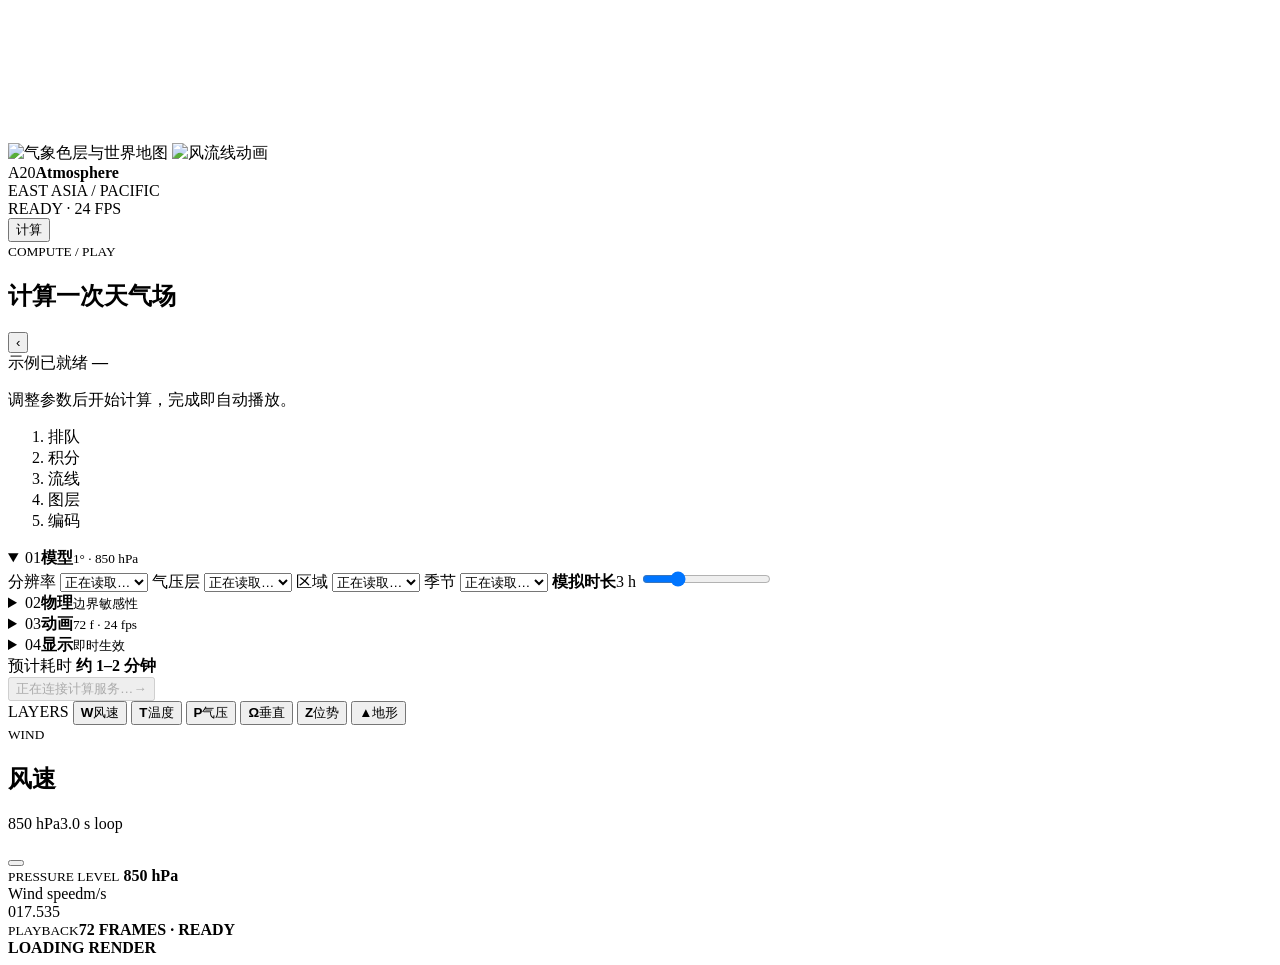
==== web/index.html @ bdedbe60 "1" ====
<!doctype html>
<html lang="zh-CN">
<head>
  <meta charset="utf-8" />
  <meta name="viewport" content="width=device-width, initial-scale=1" />
  <title>Atmos20 · 计算并播放</title>
  <link rel="preconnect" href="https://fonts.googleapis.com" />
  <link rel="preconnect" href="https://fonts.gstatic.com" crossorigin="anonymous" />
  <link href="https://fonts.googleapis.com/css2?family=IBM+Plex+Mono:wght@400;500&family=Space+Grotesk:wght@500;600&display=swap" rel="stylesheet" />
  <link rel="stylesheet" href="/styles.css?v=3" />
</head>
<body>
  <main class="weather-map">
    <div class="map-media" aria-label="Atmos20 计算完成后的大气流场动画">
      <img id="fieldImage" class="field-image" alt="气象色层与世界地图" />
      <img id="flowImage" class="flow-image" alt="风流线动画" />
      <canvas id="flowFreeze" class="flow-image flow-freeze" aria-hidden="true"></canvas>
      <div class="map-vignette" aria-hidden="true"></div>
    </div>

    <header class="masthead">
      <div class="brand"><span>A20</span><strong>Atmosphere</strong></div>
      <div class="region"><i></i><span id="regionLabel">EAST ASIA / PACIFIC</span></div>
      <div id="renderStatus" class="render-status" aria-live="polite">READY · 24 FPS</div>
    </header>

    <button id="drawerToggle" class="drawer-toggle" type="button" aria-controls="computeDrawer" aria-expanded="true">
      <span class="drawer-toggle-mark" aria-hidden="true"></span>
      <span>计算</span>
    </button>

    <aside id="computeDrawer" class="compute-drawer" aria-label="模型计算设置">
      <form id="renderForm" novalidate>
        <header class="drawer-head">
          <div>
            <small>COMPUTE / PLAY</small>
            <h2>计算一次天气场</h2>
          </div>
          <button id="drawerClose" class="icon-button" type="button" aria-label="收起计算面板">‹</button>
        </header>

        <div id="jobPanel" class="job-panel idle" role="status" aria-live="polite">
          <div class="job-topline">
            <span id="jobState">示例已就绪</span>
            <b id="jobPercent">—</b>
          </div>
          <div class="job-track"><i id="jobProgress"></i></div>
          <p id="jobMessage">调整参数后开始计算，完成即自动播放。</p>
          <ol class="stage-dots" aria-label="计算阶段">
            <li data-stage="queued">排队</li>
            <li data-stage="model">积分</li>
            <li data-stage="particles">流线</li>
            <li data-stage="layers">图层</li>
            <li data-stage="encode">编码</li>
          </ol>
        </div>

        <div id="presetStrip" class="preset-strip" hidden>
          <span>PRESET</span>
          <div id="presetButtons" role="group" aria-label="计算参数预设"></div>
        </div>

        <details class="parameter-group" data-section="model" open>
          <summary><span>01</span><b>模型</b><small id="modelSummary">1° · 850 hPa</small></summary>
          <div class="group-body two-column">
            <label class="field-control">
              <span>分辨率</span>
              <select id="resolution" name="resolution" required>
                <option value="">正在读取…</option>
              </select>
            </label>
            <label class="field-control">
              <span>气压层</span>
              <select id="level" name="level" required>
                <option value="">正在读取…</option>
              </select>
            </label>
            <label class="field-control">
              <span>区域</span>
              <select id="region" name="region" required>
                <option value="">正在读取…</option>
              </select>
            </label>
            <label class="field-control">
              <span>季节</span>
              <select id="season" name="season" required>
                <option value="">正在读取…</option>
              </select>
            </label>
            <label class="range-control full-width">
              <span><b>模拟时长</b><output for="spinupHours" data-output="spinupHours">3 h</output></span>
              <input id="spinupHours" name="spinupHours" type="range" min="0" max="12" step="0.5" value="3" />
            </label>
          </div>
        </details>

        <details class="parameter-group" data-section="physics">
          <summary><span>02</span><b>物理</b><small>边界敏感性</small></summary>
          <div class="group-body">
            <label class="range-control">
              <span><b>青藏高原高度</b><output for="tibetScale" data-output="tibetScale">1.00×</output></span>
              <input id="tibetScale" name="tibetScale" type="range" min="0" max="2" step="0.05" value="1" />
            </label>
            <label class="range-control">
              <span><b>陆地加热</b><output for="landHeatingScale" data-output="landHeatingScale">1.00×</output></span>
              <input id="landHeatingScale" name="landHeatingScale" type="range" min="0" max="2" step="0.05" value="1" />
            </label>
            <label class="range-control">
              <span><b>洋流强度</b><output for="oceanCurrentScale" data-output="oceanCurrentScale">1.00×</output></span>
              <input id="oceanCurrentScale" name="oceanCurrentScale" type="range" min="0" max="2" step="0.05" value="1" />
            </label>
          </div>
        </details>

        <details class="parameter-group" data-section="animation">
          <summary><span>03</span><b>动画</b><small id="animationSummary">72 f · 24 fps</small></summary>
          <div class="group-body two-column">
            <label class="field-control">
              <span>帧数</span>
              <input id="frames" name="frames" type="number" min="24" max="120" step="1" value="72" required />
            </label>
            <label class="field-control">
              <span>FPS</span>
              <input id="fps" name="fps" type="number" min="12" max="30" step="1" value="24" required />
            </label>
            <label class="field-control full-width">
              <span>粒子数</span>
              <input id="particles" name="particles" type="number" min="800" max="6000" step="100" value="3600" required />
            </label>
            <label class="range-control full-width">
              <span><b>流动速度</b><output for="flowSpeed" data-output="flowSpeed">1.00×</output></span>
              <input id="flowSpeed" name="flowSpeed" type="range" min="0.25" max="3" step="0.05" value="1" />
            </label>
            <label class="range-control full-width">
              <span><b>尾迹长度</b><output for="trail" data-output="trail">70%</output></span>
              <input id="trail" name="trail" type="range" min="0.75" max="0.985" step="0.005" value="0.94" />
            </label>
          </div>
        </details>

        <details class="parameter-group" data-section="display">
          <summary><span>04</span><b>显示</b><small>即时生效</small></summary>
          <div class="group-body">
            <label class="range-control">
              <span><b>流线透明度</b><output for="flowOpacity" data-output="flowOpacity">78%</output></span>
              <input id="flowOpacity" name="flowOpacity" type="range" min="0" max="1" step="0.01" value="0.78" />
            </label>
            <label class="range-control">
              <span><b>气象层透明度</b><output for="fieldOpacity" data-output="fieldOpacity">100%</output></span>
              <input id="fieldOpacity" name="fieldOpacity" type="range" min="0.2" max="1" step="0.01" value="1" />
            </label>
          </div>
        </details>

        <div class="estimate-row">
          <span>预计耗时</span>
          <strong id="estimateTime">约 1–2 分钟</strong>
          <small id="validationMessage"></small>
        </div>
        <button id="renderButton" class="render-button" type="submit" disabled>
          <span id="renderButtonLabel">正在连接计算服务…</span><i aria-hidden="true">→</i>
        </button>
      </form>
    </aside>

    <aside class="layer-menu" aria-label="气象图层">
      <span class="menu-caption">LAYERS</span>
      <button type="button" data-layer="wind" class="layer active"><b>W</b><span>风速</span></button>
      <button type="button" data-layer="temperature" class="layer"><b>T</b><span>温度</span></button>
      <button type="button" data-layer="pressure" class="layer"><b>P</b><span>气压</span></button>
      <button type="button" data-layer="omega" class="layer"><b>Ω</b><span>垂直</span></button>
      <button type="button" data-layer="geopotential" class="layer"><b>Z</b><span>位势</span></button>
      <button type="button" data-layer="terrain" class="layer"><b>▲</b><span>地形</span></button>
    </aside>

    <section class="layer-title">
      <small id="layerEnglish">WIND</small>
      <h1 id="layerName">风速</h1>
      <p><span id="levelLabel">850 hPa</span><i></i><span id="loopLabel">3.0 s loop</span></p>
    </section>

    <footer class="control-dock">
      <button id="playButton" class="play-button" type="button" aria-label="暂停动画"><span></span></button>
      <div class="level-control fixed-level">
        <small>PRESSURE LEVEL</small>
        <strong>850 hPa</strong>
      </div>
      <div class="legend">
        <div class="legend-meta"><span id="legendName">Wind speed</span><span id="legendUnit">m/s</span></div>
        <div id="legendBar" class="legend-bar"></div>
        <div class="legend-values"><span id="legendMin">0</span><span id="legendMid">17.5</span><span id="legendMax">35</span></div>
      </div>
      <div class="media-note"><small>PLAYBACK</small><strong id="mediaNote">72 FRAMES · READY</strong></div>
    </footer>

    <div id="assetLoader" class="asset-loader"><span></span><b>LOADING RENDER</b></div>
  </main>
  <script src="/app.js?v=4"></script>
</body>
</html>
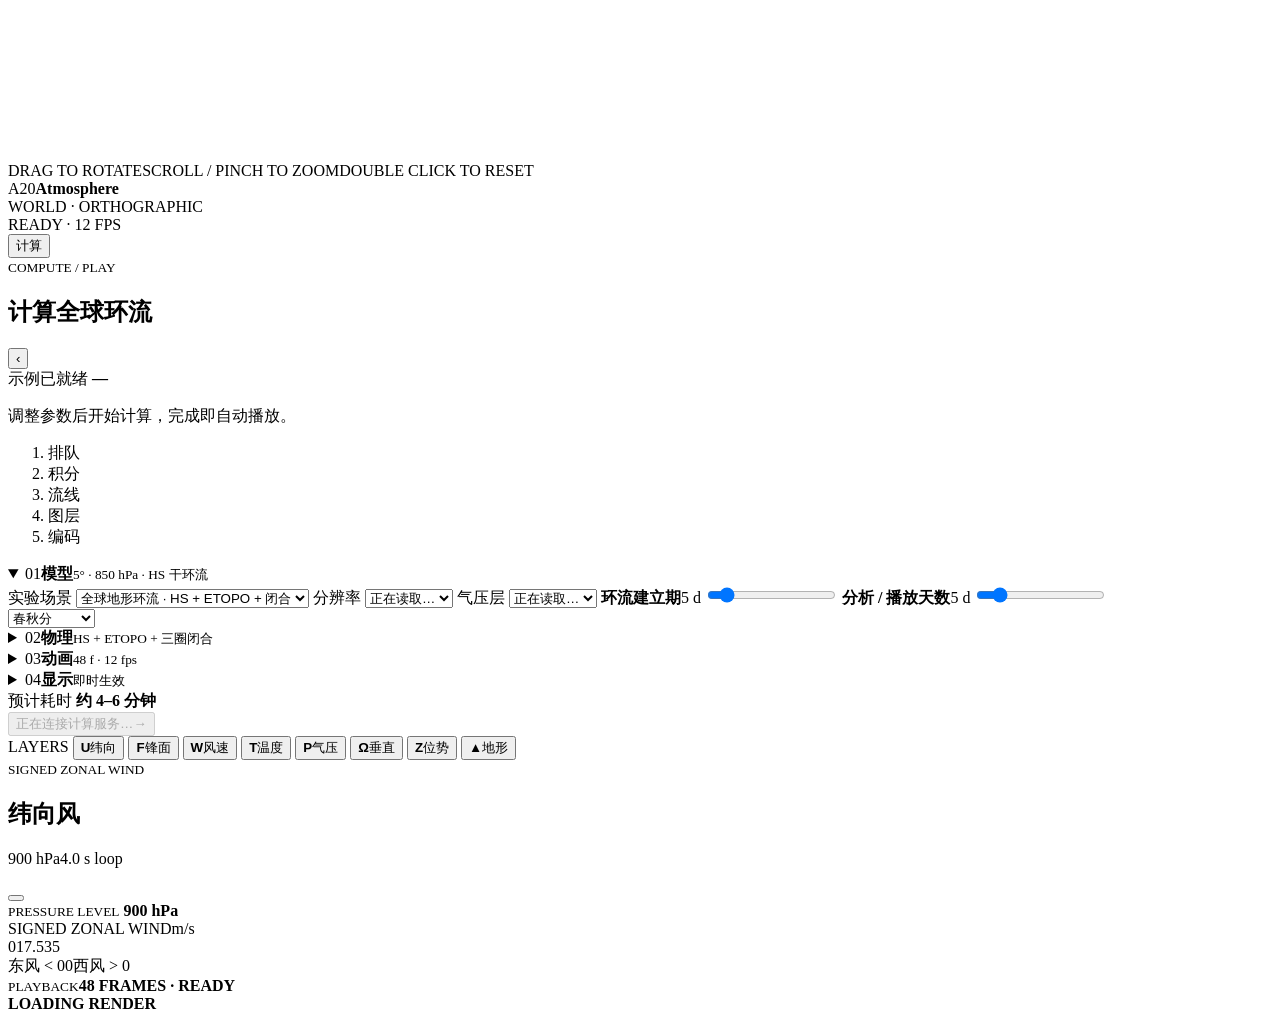
==== commit bef6d7ea: "1" ====
--- a/web/index.html
+++ b/web/index.html
@@ -7,21 +7,33 @@
   <link rel="preconnect" href="https://fonts.googleapis.com" />
   <link rel="preconnect" href="https://fonts.gstatic.com" crossorigin="anonymous" />
   <link href="https://fonts.googleapis.com/css2?family=IBM+Plex+Mono:wght@400;500&family=Space+Grotesk:wght@500;600&display=swap" rel="stylesheet" />
-  <link rel="stylesheet" href="/styles.css?v=3" />
+  <link rel="stylesheet" href="/styles.css?v=7" />
 </head>
 <body>
   <main class="weather-map">
-    <div class="map-media" aria-label="Atmos20 计算完成后的大气流场动画">
-      <img id="fieldImage" class="field-image" alt="气象色层与世界地图" />
-      <img id="flowImage" class="flow-image" alt="风流线动画" />
-      <canvas id="flowFreeze" class="flow-image flow-freeze" aria-hidden="true"></canvas>
+    <div class="map-media">
+      <canvas
+        id="globeCanvas"
+        class="globe-canvas"
+        tabindex="0"
+        role="img"
+        aria-label="可拖动旋转的全球大气流场。拖动旋转，滚轮或双指缩放，双击复位。"
+        aria-describedby="globeHelp"
+      ></canvas>
+      <img id="fieldImage" class="texture-source" alt="" aria-hidden="true" />
+      <img id="flowImage" class="texture-source" alt="" aria-hidden="true" />
+      <p id="globeFallback" class="globe-fallback" hidden>当前浏览器无法创建三维全球视图。</p>
       <div class="map-vignette" aria-hidden="true"></div>
     </div>
 
+    <div id="globeHelp" class="globe-help">
+      <span>DRAG TO ROTATE</span><i></i><span>SCROLL / PINCH TO ZOOM</span><i></i><span>DOUBLE CLICK TO RESET</span>
+    </div>
+
     <header class="masthead">
       <div class="brand"><span>A20</span><strong>Atmosphere</strong></div>
-      <div class="region"><i></i><span id="regionLabel">EAST ASIA / PACIFIC</span></div>
-      <div id="renderStatus" class="render-status" aria-live="polite">READY · 24 FPS</div>
+      <div class="region"><i></i><span id="regionLabel">WORLD · ORTHOGRAPHIC</span></div>
+      <div id="renderStatus" class="render-status" aria-live="polite">READY · 12 FPS</div>
     </header>
 
     <button id="drawerToggle" class="drawer-toggle" type="button" aria-controls="computeDrawer" aria-expanded="true">
@@ -34,7 +46,7 @@
         <header class="drawer-head">
           <div>
             <small>COMPUTE / PLAY</small>
-            <h2>计算一次天气场</h2>
+            <h2>计算全球环流</h2>
           </div>
           <button id="drawerClose" class="icon-button" type="button" aria-label="收起计算面板">‹</button>
         </header>
@@ -61,8 +73,15 @@
         </div>
 
         <details class="parameter-group" data-section="model" open>
-          <summary><span>01</span><b>模型</b><small id="modelSummary">1° · 850 hPa</small></summary>
+          <summary><span>01</span><b>模型</b><small id="modelSummary">5° · 850 hPa · HS 干环流</small></summary>
           <div class="group-body two-column">
+            <label class="field-control full-width">
+              <span>实验场景</span>
+              <select id="scenario" name="scenario" required>
+                <option value="circulation" selected>全球地形环流 · HS + ETOPO + 闭合</option>
+                <option value="baroclinic">斜压波验证 · 干动力核</option>
+              </select>
+            </label>
             <label class="field-control">
               <span>分辨率</span>
               <select id="resolution" name="resolution" required>
@@ -75,57 +94,83 @@
                 <option value="">正在读取…</option>
               </select>
             </label>
-            <label class="field-control">
-              <span>区域</span>
-              <select id="region" name="region" required>
-                <option value="">正在读取…</option>
-              </select>
-            </label>
-            <label class="field-control">
-              <span>季节</span>
-              <select id="season" name="season" required>
-                <option value="">正在读取…</option>
-              </select>
-            </label>
             <label class="range-control full-width">
-              <span><b>模拟时长</b><output for="spinupHours" data-output="spinupHours">3 h</output></span>
-              <input id="spinupHours" name="spinupHours" type="range" min="0" max="12" step="0.5" value="3" />
-            </label>
+              <span><b id="spinupLabel">环流建立期</b><output for="spinupHours" data-output="spinupHours">5 d</output></span>
+              <input id="spinupHours" name="spinupHours" type="range" min="48" max="720" step="24" value="120" />
+            </label>
+            <label class="range-control full-width" data-circulation-only>
+              <span><b>分析 / 播放天数</b><output for="analysisHours" data-output="analysisHours">5 d</output></span>
+              <input id="analysisHours" name="analysisHours" type="range" min="24" max="720" step="24" value="120" />
+            </label>
+            <div class="compatibility-control" aria-hidden="true">
+              <select id="season" name="season" tabindex="-1">
+                <option value="equinox" selected>春秋分</option>
+                <option value="summer">北半球夏季</option>
+                <option value="winter">北半球冬季</option>
+              </select>
+            </div>
           </div>
         </details>
 
         <details class="parameter-group" data-section="physics">
-          <summary><span>02</span><b>物理</b><small>边界敏感性</small></summary>
+          <summary><span>02</span><b>物理</b><small id="physicsSummary">HS + ETOPO + 三圈闭合</small></summary>
           <div class="group-body">
-            <label class="range-control">
+            <label class="field-control" data-baroclinic-only>
+              <span>发展半球</span>
+              <select id="hemisphere" name="hemisphere" required>
+                <option value="north">北半球</option>
+                <option value="south">南半球</option>
+              </select>
+            </label>
+            <label class="range-control" data-baroclinic-only>
+              <span><b>急流峰值</b><output for="jetStrength" data-output="jetStrength">35 m/s</output></span>
+              <input id="jetStrength" name="jetStrength" type="range" min="25" max="45" step="1" value="35" />
+            </label>
+            <label class="range-control" data-baroclinic-only>
+              <span><b>触发扰动</b><output for="perturbationAmplitude" data-output="perturbationAmplitude">1.0 m/s</output></span>
+              <input id="perturbationAmplitude" name="perturbationAmplitude" type="range" min="0" max="2" step="0.1" value="1" />
+            </label>
+            <label class="range-control" data-circulation-only>
+              <span><b>赤道—极地温差</b><output for="equatorToPoleContrastK" data-output="equatorToPoleContrastK">60 K</output></span>
+              <input id="equatorToPoleContrastK" name="equatorToPoleContrastK" type="range" min="30" max="90" step="5" value="60" />
+            </label>
+            <label class="range-control" data-circulation-only>
+              <span><b>近地面摩擦时间</b><output for="surfaceDragDays" data-output="surfaceDragDays">1.00 d</output></span>
+              <input id="surfaceDragDays" name="surfaceDragDays" type="range" min="0.25" max="5" step="0.25" value="1" />
+            </label>
+            <label class="range-control" data-circulation-only>
+              <span><b>季节热赤道纬度</b><output for="seasonalHeatEquatorDeg" data-output="seasonalHeatEquatorDeg">0°</output></span>
+              <input id="seasonalHeatEquatorDeg" name="seasonalHeatEquatorDeg" type="range" min="-30" max="30" step="1" value="0" />
+            </label>
+            <label class="range-control" data-circulation-only>
               <span><b>青藏高原高度</b><output for="tibetScale" data-output="tibetScale">1.00×</output></span>
               <input id="tibetScale" name="tibetScale" type="range" min="0" max="2" step="0.05" value="1" />
             </label>
-            <label class="range-control">
-              <span><b>陆地加热</b><output for="landHeatingScale" data-output="landHeatingScale">1.00×</output></span>
+            <label class="range-control" data-circulation-only>
+              <span><b>季节陆地加热</b><output for="landHeatingScale" data-output="landHeatingScale">1.00×</output></span>
               <input id="landHeatingScale" name="landHeatingScale" type="range" min="0" max="2" step="0.05" value="1" />
             </label>
-            <label class="range-control">
-              <span><b>洋流强度</b><output for="oceanCurrentScale" data-output="oceanCurrentScale">1.00×</output></span>
+            <label class="range-control" data-circulation-only>
+              <span><b>洋流温度异常</b><output for="oceanCurrentScale" data-output="oceanCurrentScale">1.00×</output></span>
               <input id="oceanCurrentScale" name="oceanCurrentScale" type="range" min="0" max="2" step="0.05" value="1" />
             </label>
           </div>
         </details>
 
         <details class="parameter-group" data-section="animation">
-          <summary><span>03</span><b>动画</b><small id="animationSummary">72 f · 24 fps</small></summary>
+          <summary><span>03</span><b>动画</b><small id="animationSummary">48 f · 12 fps</small></summary>
           <div class="group-body two-column">
             <label class="field-control">
               <span>帧数</span>
-              <input id="frames" name="frames" type="number" min="24" max="120" step="1" value="72" required />
+              <input id="frames" name="frames" type="number" min="24" max="120" step="1" value="48" required />
             </label>
             <label class="field-control">
               <span>FPS</span>
-              <input id="fps" name="fps" type="number" min="12" max="30" step="1" value="24" required />
+              <input id="fps" name="fps" type="number" min="12" max="30" step="1" value="12" required />
             </label>
             <label class="field-control full-width">
               <span>粒子数</span>
-              <input id="particles" name="particles" type="number" min="800" max="6000" step="100" value="3600" required />
+              <input id="particles" name="particles" type="number" min="800" max="6000" step="100" value="2400" required />
             </label>
             <label class="range-control full-width">
               <span><b>流动速度</b><output for="flowSpeed" data-output="flowSpeed">1.00×</output></span>
@@ -154,7 +199,7 @@
 
         <div class="estimate-row">
           <span>预计耗时</span>
-          <strong id="estimateTime">约 1–2 分钟</strong>
+          <strong id="estimateTime">约 4–6 分钟</strong>
           <small id="validationMessage"></small>
         </div>
         <button id="renderButton" class="render-button" type="submit" disabled>
@@ -165,7 +210,9 @@
 
     <aside class="layer-menu" aria-label="气象图层">
       <span class="menu-caption">LAYERS</span>
-      <button type="button" data-layer="wind" class="layer active"><b>W</b><span>风速</span></button>
+      <button type="button" data-layer="zonalWind" class="layer active" aria-label="带符号纬向风，东风为负，西风为正"><b>U</b><span>纬向</span></button>
+      <button type="button" data-layer="fronts" class="layer"><b>F</b><span>锋面</span></button>
+      <button type="button" data-layer="wind" class="layer"><b>W</b><span>风速</span></button>
       <button type="button" data-layer="temperature" class="layer"><b>T</b><span>温度</span></button>
       <button type="button" data-layer="pressure" class="layer"><b>P</b><span>气压</span></button>
       <button type="button" data-layer="omega" class="layer"><b>Ω</b><span>垂直</span></button>
@@ -174,27 +221,30 @@
     </aside>
 
     <section class="layer-title">
-      <small id="layerEnglish">WIND</small>
-      <h1 id="layerName">风速</h1>
-      <p><span id="levelLabel">850 hPa</span><i></i><span id="loopLabel">3.0 s loop</span></p>
+      <small id="layerEnglish">SIGNED ZONAL WIND</small>
+      <h1 id="layerName">纬向风</h1>
+      <p><span id="levelLabel">900 hPa</span><i></i><span id="loopLabel">4.0 s loop</span></p>
     </section>
 
     <footer class="control-dock">
       <button id="playButton" class="play-button" type="button" aria-label="暂停动画"><span></span></button>
       <div class="level-control fixed-level">
         <small>PRESSURE LEVEL</small>
-        <strong>850 hPa</strong>
+        <strong>900 hPa</strong>
       </div>
       <div class="legend">
-        <div class="legend-meta"><span id="legendName">Wind speed</span><span id="legendUnit">m/s</span></div>
+        <div class="legend-meta"><span id="legendName">SIGNED ZONAL WIND</span><span id="legendUnit">m/s</span></div>
         <div id="legendBar" class="legend-bar"></div>
         <div class="legend-values"><span id="legendMin">0</span><span id="legendMid">17.5</span><span id="legendMax">35</span></div>
+        <div id="frontLegend" class="front-legend" hidden><span class="cold">冷锋</span><span class="warm">暖锋</span><span class="stationary">准静止</span></div>
+        <div id="zonalLegend" class="zonal-legend"><span class="easterly">东风 &lt; 0</span><span class="zero">0</span><span class="westerly">西风 &gt; 0</span></div>
       </div>
-      <div class="media-note"><small>PLAYBACK</small><strong id="mediaNote">72 FRAMES · READY</strong></div>
+      <div class="media-note"><small>PLAYBACK</small><strong id="mediaNote">48 FRAMES · READY</strong></div>
     </footer>
 
     <div id="assetLoader" class="asset-loader"><span></span><b>LOADING RENDER</b></div>
   </main>
-  <script src="/app.js?v=4"></script>
+  <script src="/globe.js?v=5"></script>
+  <script src="/app.js?v=14"></script>
 </body>
 </html>
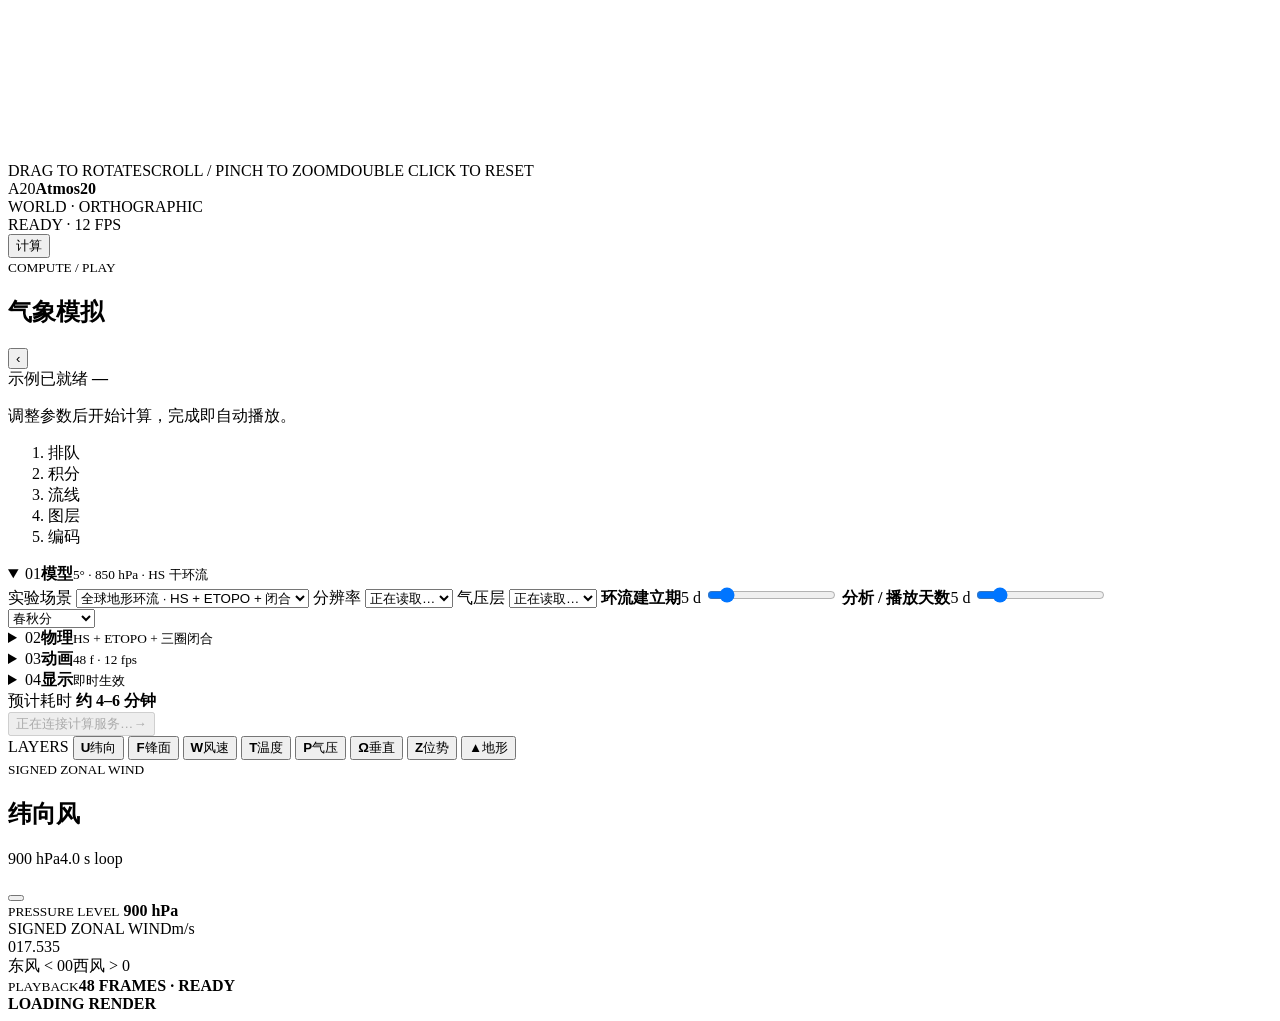
==== commit cb490a23: "feat(web): expose pre-render mode and timeline enhancements" ====
--- a/web/index.html
+++ b/web/index.html
@@ -3,7 +3,7 @@
 <head>
   <meta charset="utf-8" />
   <meta name="viewport" content="width=device-width, initial-scale=1" />
-  <title>Atmos20 · 计算并播放</title>
+  <title>气象模拟 · Atmos20</title>
   <link rel="preconnect" href="https://fonts.googleapis.com" />
   <link rel="preconnect" href="https://fonts.gstatic.com" crossorigin="anonymous" />
   <link href="https://fonts.googleapis.com/css2?family=IBM+Plex+Mono:wght@400;500&family=Space+Grotesk:wght@500;600&display=swap" rel="stylesheet" />
@@ -31,7 +31,7 @@
     </div>
 
     <header class="masthead">
-      <div class="brand"><span>A20</span><strong>Atmosphere</strong></div>
+      <div class="brand"><span>A20</span><strong>Atmos20</strong></div>
       <div class="region"><i></i><span id="regionLabel">WORLD · ORTHOGRAPHIC</span></div>
       <div id="renderStatus" class="render-status" aria-live="polite">READY · 12 FPS</div>
     </header>
@@ -46,7 +46,7 @@
         <header class="drawer-head">
           <div>
             <small>COMPUTE / PLAY</small>
-            <h2>计算全球环流</h2>
+            <h2>气象模拟</h2>
           </div>
           <button id="drawerClose" class="icon-button" type="button" aria-label="收起计算面板">‹</button>
         </header>
@@ -245,6 +245,7 @@
     <div id="assetLoader" class="asset-loader"><span></span><b>LOADING RENDER</b></div>
   </main>
   <script src="/globe.js?v=5"></script>
+  <script src="/enhancements.js?v=1"></script>
   <script src="/app.js?v=14"></script>
 </body>
 </html>
